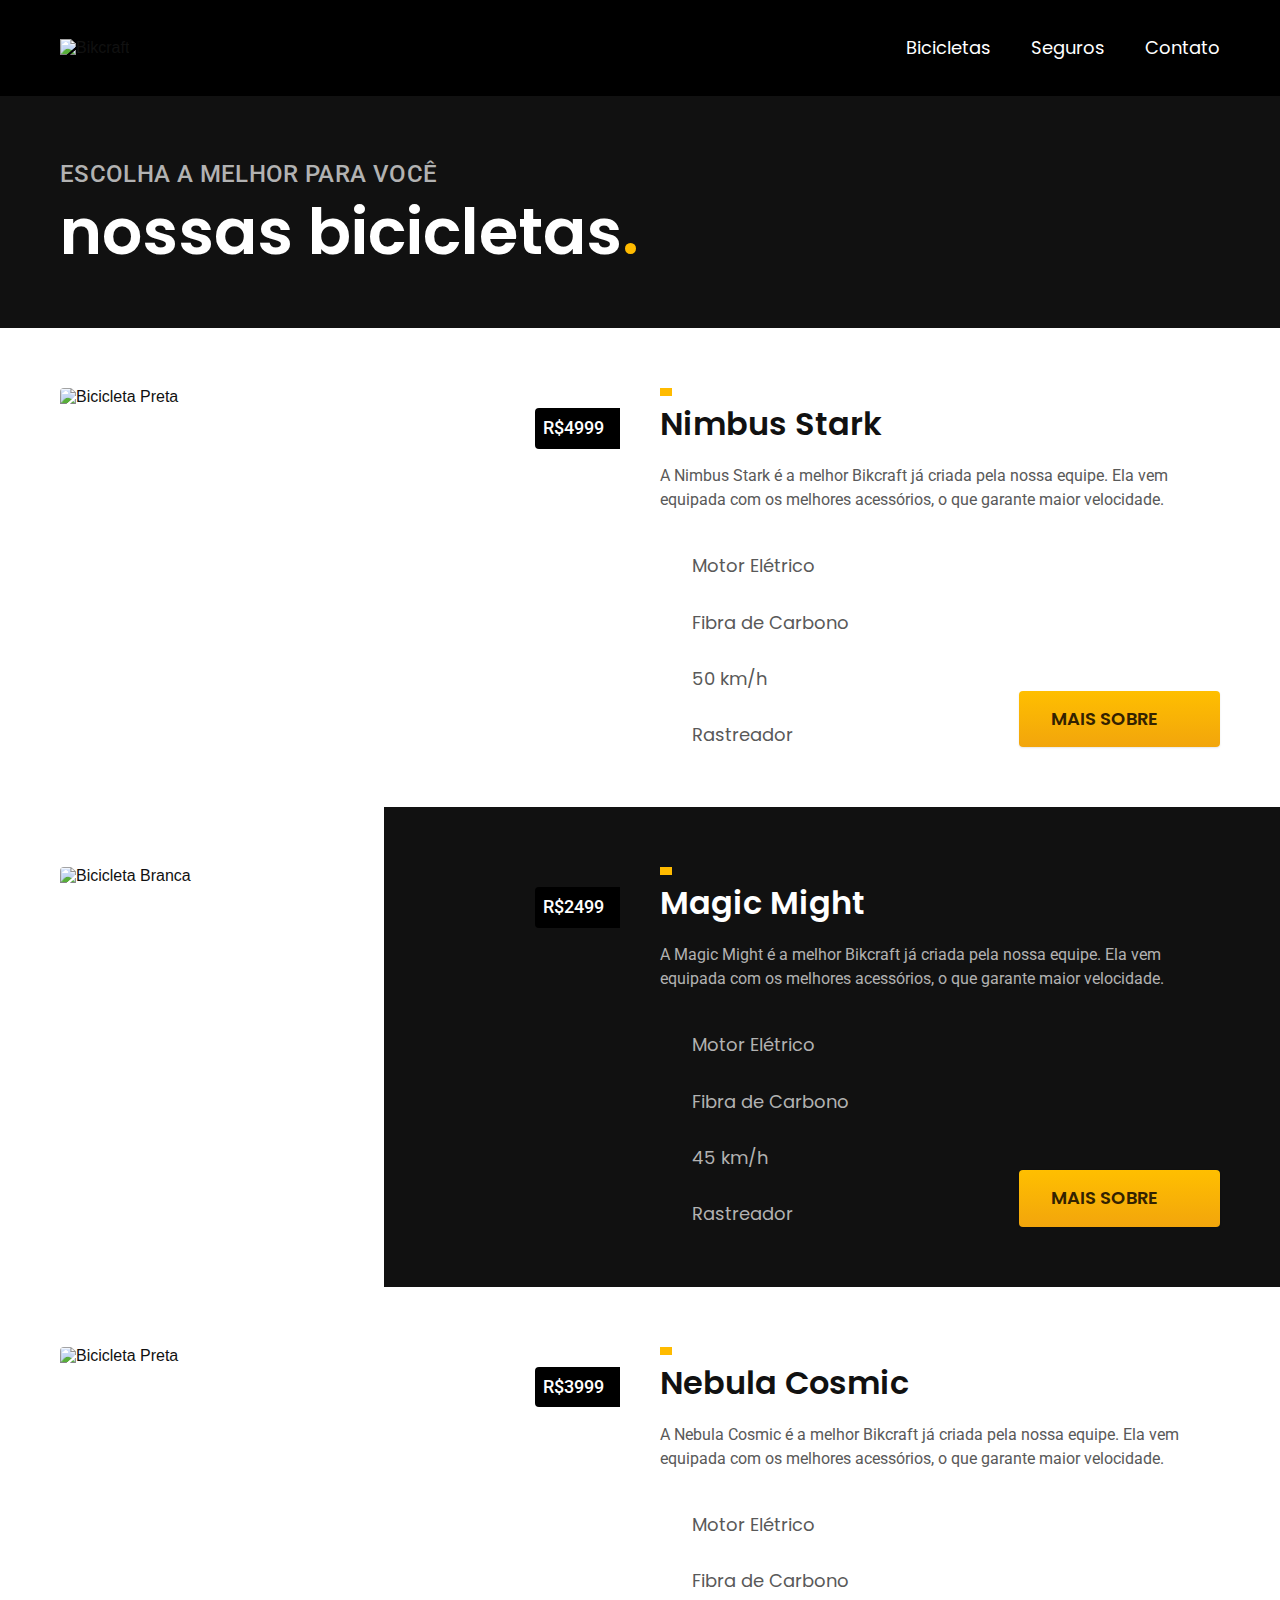
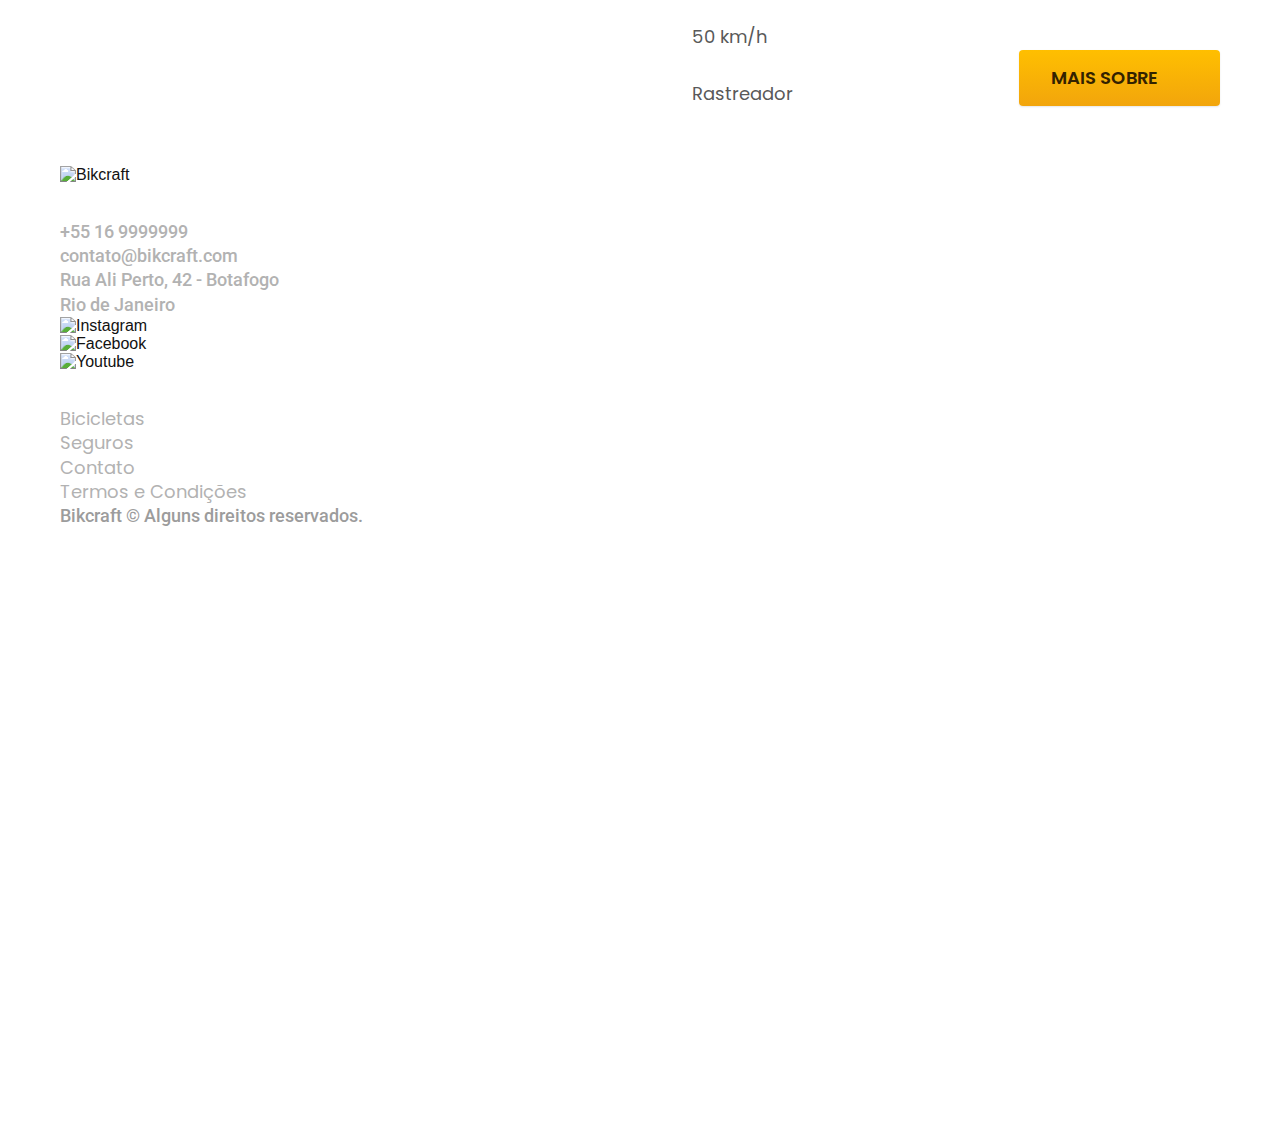
==== bicicletas.html @ 028dbe0a "adicionando  termos e condições e  página sobre as bicicletas" ====
<!DOCTYPE html>
<html lang="pt-br">

<head>
  <meta charset="UTF-8">
  <meta name="viewport" content="width=device-width, initial-scale=1.0">

  <title>Bicicletas | Bikcraft </title>
  <meta name="description" content="Bicicletas.">

  <link rel="stylesheet" href="./css/style.css">

  <link rel="preconnect" href="https://fonts.googleapis.com">
  <link rel="preconnect" href="https://fonts.gstatic.com" crossorigin>
  <link
    href="https://fonts.googleapis.com/css2?family=Merriweather:ital,wght@1,900&family=Poppins:wght@400;600&family=Roboto:wght@500&display=swap"
    rel="stylesheet">
</head>

<body id="bicicletas">
  <header class="header-bg">
    <div class="header container">
      <a href="./">
        <img src="./img/bikcraft.svg" alt="Bikcraft">
      </a>
      <nav aria-label="primaria">
        <ul class="header-menu font-1-m cor-0">
          <li><a href="./bicicletas.html">Bicicletas</a></li>
          <li><a href="./seguros.html">Seguros</a></li>
          <li><a href="./contatos.html">Contato</a></li>
        </ul>
      </nav>
    </div>
  </header>

  <main>
    <div class="titulo-bg">
      <div class="titulo container">
        <p class="font-2-l-b cor-5">Escolha a melhor para você</p>
        <h1 class="font-1-xxl cor-0">nossas bicicletas<span class="cor-p1">.</span></h1>
      </div>
    </div>

    <div class="bicicletas container">
      <div class="bicicletas-imagem">
        <img src="./img/bicicletas/nimbus.jpg" alt="Bicicleta Preta">
        <span class="font-2-m cor-0">R$4999</span>
      </div>
      <div class="bicicletas-conteudo">
        <h2 class="font-1-xl">Nimbus Stark</h2>
        <p class="font-2-s cor-8">A Nimbus Stark é a melhor Bikcraft já criada pela nossa equipe. Ela vem equipada com
          os melhores acessórios, o que garante maior velocidade.</p>
        <ul class="font-1-m cor-8">
          <li>
            <img src="img/icones/eletrica.svg" alt="">Motor Elétrico
          </li>
          <li>
            <img src="img/icones/carbono.svg" alt="">Fibra de Carbono
          </li>
          <li>
            <img src="img/icones/velocidade.svg" alt="">50 km/h
          </li>
          <li>
            <img src="img/icones/rastreador.svg" alt="">Rastreador
          </li>
        </ul>
        <a class="botao seta" href="./bicicletas/nimbus.html">Mais Sobre</a>
      </div>
    </div>

    <div class="bicicletas-bg">
      <div class="bicicletas container">
        <div class="bicicletas-imagem">
          <img src="./img/bicicletas/magic.jpg" alt="Bicicleta Branca">
          <span class="font-2-m cor-0">R$2499</span>
        </div>
        <div class="bicicletas-conteudo">
          <h2 class="font-1-xl cor-0">Magic Might</h2>
          <p class="font-2-s cor-5">A Magic Might é a melhor Bikcraft já criada pela nossa equipe. Ela vem equipada com
            os melhores acessórios, o que garante maior velocidade.</p>
          <ul class="font-1-m cor-5">
            <li>
              <img src="img/icones/eletrica.svg" alt="">Motor Elétrico
            </li>
            <li>
              <img src="img/icones/carbono.svg" alt="">Fibra de Carbono
            </li>
            <li>
              <img src="img/icones/velocidade.svg" alt="">45 km/h
            </li>
            <li>
              <img src="img/icones/rastreador.svg" alt="">Rastreador
            </li>
          </ul>
          <a class="botao seta" href="./bicicletas/magic.html">Mais Sobre</a>
        </div>
      </div>
    </div>

    <div class="bicicletas container">
      <div class="bicicletas-imagem">
        <img src="./img/bicicletas/nebula.jpg" alt="Bicicleta Preta">
        <span class="font-2-m cor-0">R$3999</span>
      </div>
      <div class="bicicletas-conteudo">
        <h2 class="font-1-xl">Nebula Cosmic</h2>
        <p class="font-2-s cor-8">A Nebula Cosmic é a melhor Bikcraft já criada pela nossa equipe. Ela vem equipada com
          os melhores acessórios, o que garante maior velocidade.</p>
        <ul class="font-1-m cor-8">
          <li>
            <img src="img/icones/eletrica.svg" alt="">Motor Elétrico
          </li>
          <li>
            <img src="img/icones/carbono.svg" alt="">Fibra de Carbono
          </li>
          <li>
            <img src="img/icones/velocidade.svg" alt="">50 km/h
          </li>
          <li>
            <img src="img/icones/rastreador.svg" alt="">Rastreador
          </li>
        </ul>
        <a class="botao seta" href="./bicicletas/nebula.html">Mais Sobre</a>
      </div>
    </div>
  </main>

  <footer class="footer-bg">
    <div class="footer container">
      <img src="./img/bikcraft.svg" alt="Bikcraft">

      <div class="footer-contato">
        <h3 class="font-2-l-b cor-0">Contato</h3>
        <ul class="font-2-m cor-5">
          <li><a href="tel:+5516999999999">+55 16 9999999</a></li>
          <li><a href="mailto:contato@bikcraft.com">contato@bikcraft.com</a></li>
          <li>Rua Ali Perto, 42 - Botafogo</li>
          <li>Rio de Janeiro</li>
        </ul>
        <div class="footer-redes">
          <a href="./">
            <img src="./img/redes/instagram.svg" alt="Instagram">
          </a>
          <a href="./">
            <img src="./img/redes/facebook.svg" alt="Facebook">
          </a>
          <a href="./">
            <img src="./img/redes/youtube.svg" alt="Youtube">
          </a>
        </div>
      </div>
      <div class="footer-informacoes">
        <h3 class="font-2-l-b cor-0">Informações</h3>
        <nav>
          <ul class="font-1-m cor-5">
            <li><a href="./bicicletas.html">Bicicletas</a></li>
            <li><a href="./seguros.html">Seguros</a></li>
            <li><a href="./contatos.html">Contato</a></li>
            <li><a href="./termos.html">Termos e Condições</a></li>
          </ul>
        </nav>
      </div>
      <p class="footer-copy font-2-m cor-6">Bikcraft © Alguns direitos reservados.</p>
    </div>
  </footer>
</body>
---- css/style.css ----
@import "./global/global.css";
@import "./utilidades/tipografia.css";
@import "./utilidades/cores.css";

@import "./global/header.css";
@import "./global/footer.css";

/* Utilidades */
@import "./utilidades/componentes.css";

/* Home */
@import "./home/introducao.css";
@import "./home/tecnologia.css";
@import "./home/parceiros.css";
@import "./home/depoimento.css";

/* Bicicletas */
@import "./bicicletas/bicicletas-lista.css";


/* Seguros */
@import "./seguros/seguros.css";

/* Termos */
@import "./termos/termos.css";

/* Bicicletas */
@import "./bicicletas/bicicletas.css";
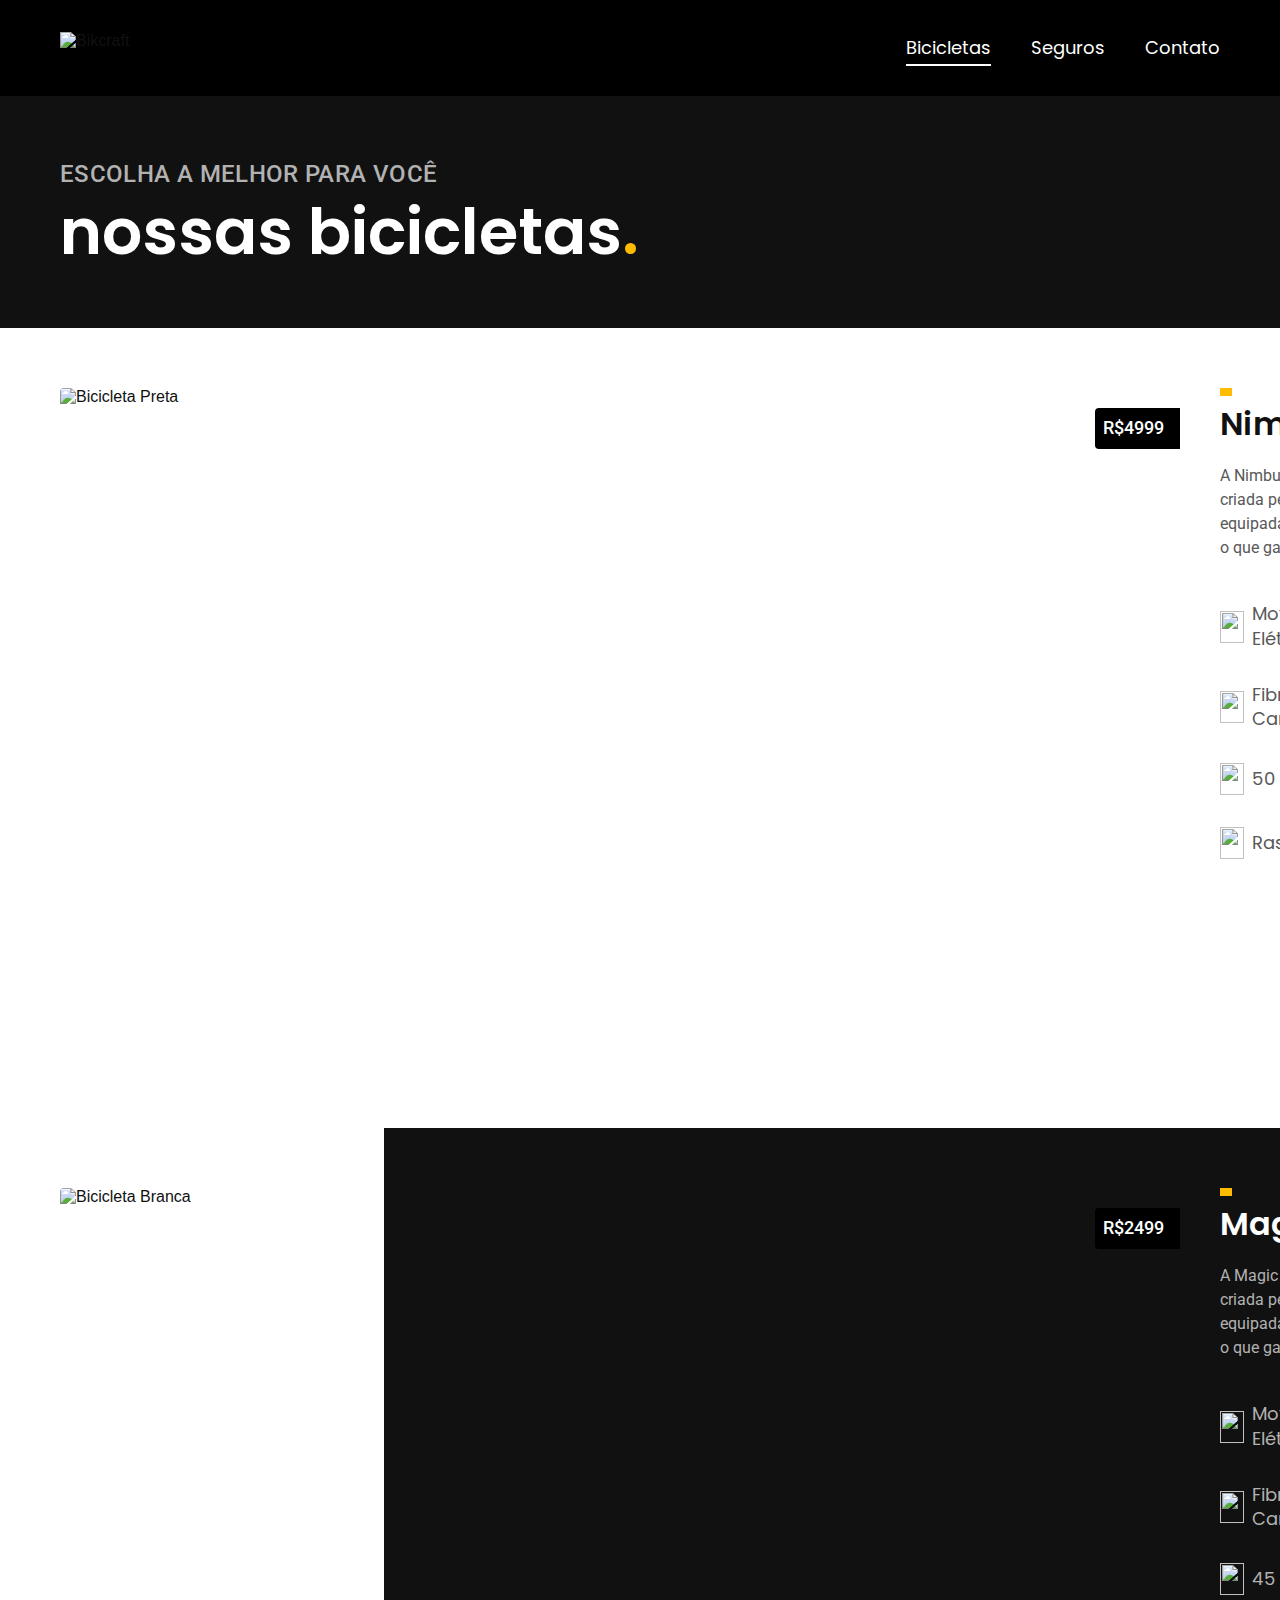
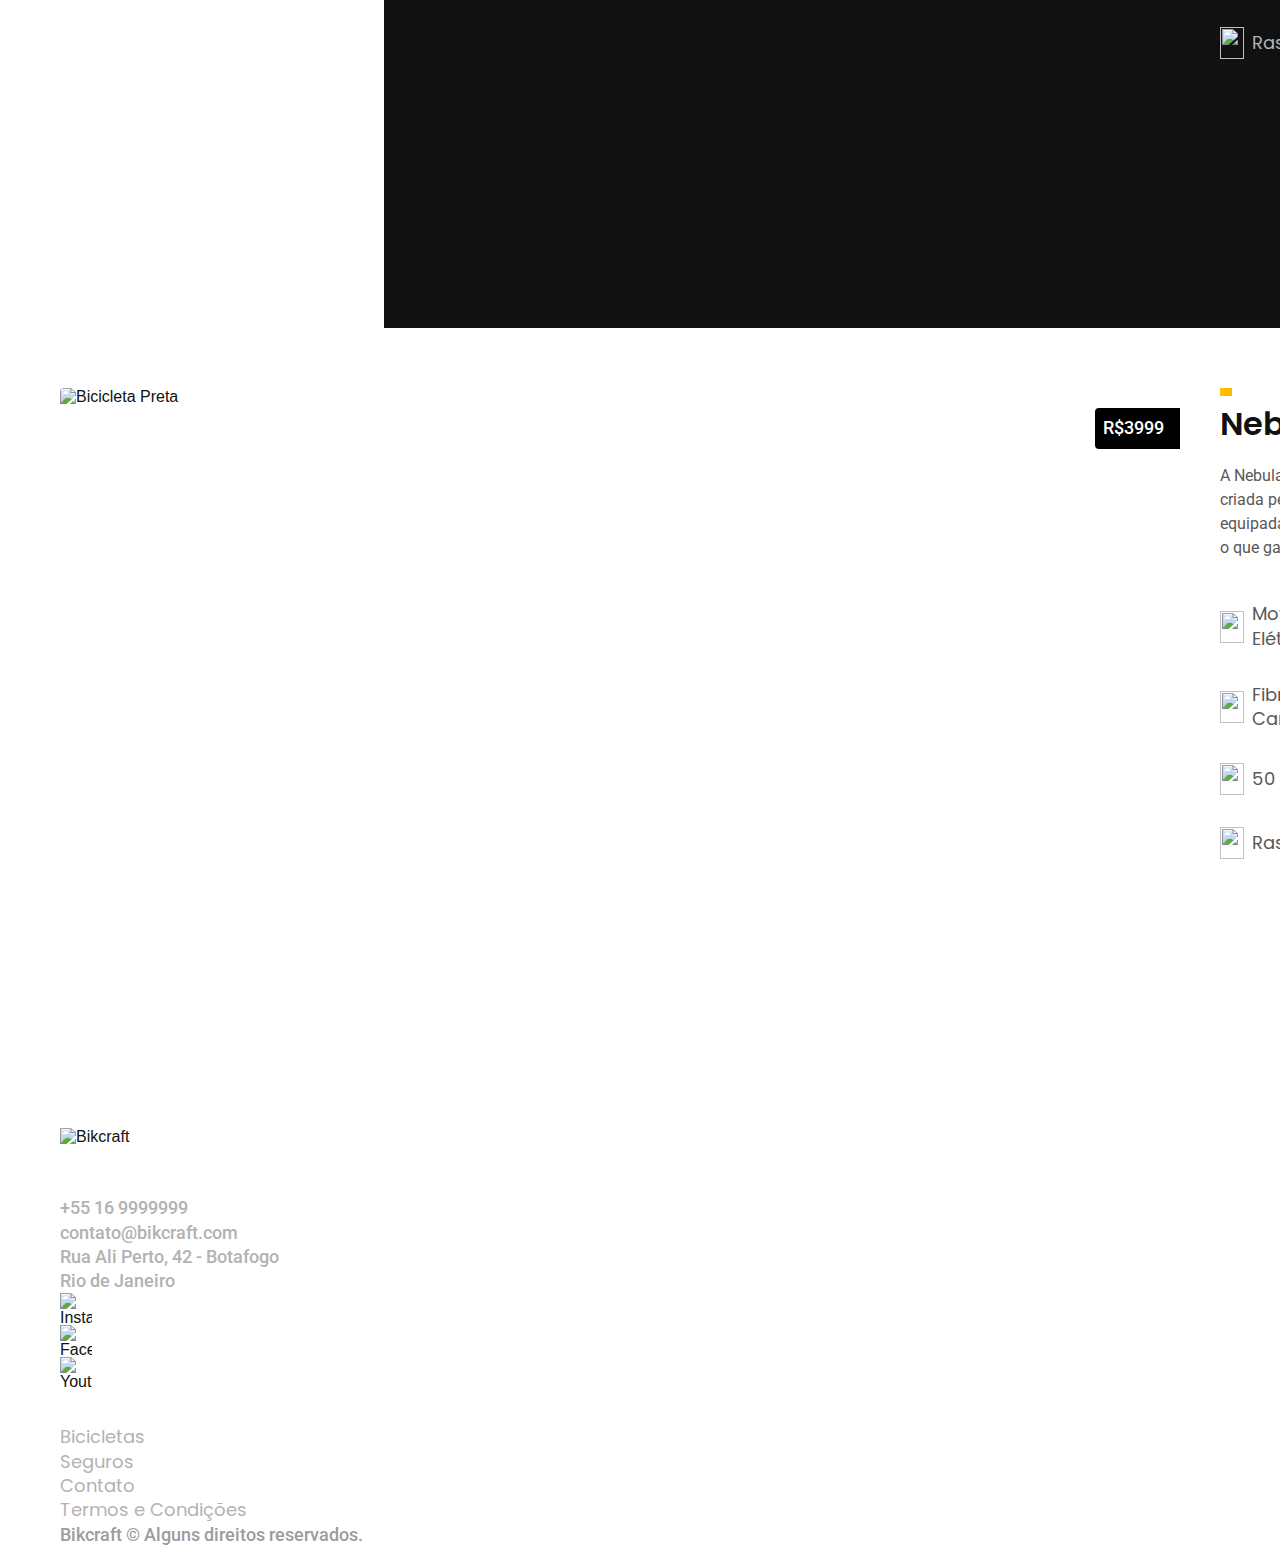
==== commit 200debe4: "adicionando JavaScript" ====
--- a/bicicletas.html
+++ b/bicicletas.html
@@ -8,26 +8,28 @@
   <title>Bicicletas | Bikcraft </title>
   <meta name="description" content="Bicicletas.">
 
-  <link rel="stylesheet" href="./css/style.css">
+  <link rel="preload" href="./css/style.css" as="style">
+    <link rel="stylesheet" href="./css/style.css">
 
   <link rel="preconnect" href="https://fonts.googleapis.com">
   <link rel="preconnect" href="https://fonts.gstatic.com" crossorigin>
   <link
     href="https://fonts.googleapis.com/css2?family=Merriweather:ital,wght@1,900&family=Poppins:wght@400;600&family=Roboto:wght@500&display=swap"
     rel="stylesheet">
+<script>document.documentElement.classList.add('js');</script>    
 </head>
 
 <body id="bicicletas">
   <header class="header-bg">
     <div class="header container">
       <a href="./">
-        <img src="./img/bikcraft.svg" alt="Bikcraft">
+        <img src="./img/bikcraft.svg" alt="Bikcraft" width="136" height="32">
       </a>
       <nav aria-label="primaria">
         <ul class="header-menu font-1-m cor-0">
           <li><a href="./bicicletas.html">Bicicletas</a></li>
           <li><a href="./seguros.html">Seguros</a></li>
-          <li><a href="./contatos.html">Contato</a></li>
+          <li><a href="./contato.html">Contato</a></li>
         </ul>
       </nav>
     </div>
@@ -43,7 +45,7 @@
 
     <div class="bicicletas container">
       <div class="bicicletas-imagem">
-        <img src="./img/bicicletas/nimbus.jpg" alt="Bicicleta Preta">
+        <img src="./img/bicicletas/nimbus.jpg" alt="Bicicleta Preta" width="1120" height="680">
         <span class="font-2-m cor-0">R$4999</span>
       </div>
       <div class="bicicletas-conteudo">
@@ -52,16 +54,16 @@
           os melhores acessórios, o que garante maior velocidade.</p>
         <ul class="font-1-m cor-8">
           <li>
-            <img src="img/icones/eletrica.svg" alt="">Motor Elétrico
+            <img src="img/icones/eletrica.svg" alt="" width="32" height="32">Motor Elétrico
           </li>
           <li>
-            <img src="img/icones/carbono.svg" alt="">Fibra de Carbono
+            <img src="img/icones/carbono.svg" alt="" width="32" height="32">Fibra de Carbono
           </li>
           <li>
-            <img src="img/icones/velocidade.svg" alt="">50 km/h
+            <img src="img/icones/velocidade.svg" alt="" width="32" height="32">50 km/h
           </li>
           <li>
-            <img src="img/icones/rastreador.svg" alt="">Rastreador
+            <img src="img/icones/rastreador.svg" alt="" width="32" height="32">Rastreador
           </li>
         </ul>
         <a class="botao seta" href="./bicicletas/nimbus.html">Mais Sobre</a>
@@ -71,7 +73,7 @@
     <div class="bicicletas-bg">
       <div class="bicicletas container">
         <div class="bicicletas-imagem">
-          <img src="./img/bicicletas/magic.jpg" alt="Bicicleta Branca">
+          <img src="./img/bicicletas/magic.jpg" alt="Bicicleta Branca" width="1120" height="680">
           <span class="font-2-m cor-0">R$2499</span>
         </div>
         <div class="bicicletas-conteudo">
@@ -80,16 +82,16 @@
             os melhores acessórios, o que garante maior velocidade.</p>
           <ul class="font-1-m cor-5">
             <li>
-              <img src="img/icones/eletrica.svg" alt="">Motor Elétrico
+              <img src="img/icones/eletrica.svg" alt=""  width="32" height="32">Motor Elétrico
             </li>
             <li>
-              <img src="img/icones/carbono.svg" alt="">Fibra de Carbono
+              <img src="img/icones/carbono.svg" alt=""  width="32" height="32">Fibra de Carbono
             </li>
             <li>
-              <img src="img/icones/velocidade.svg" alt="">45 km/h
+              <img src="img/icones/velocidade.svg" alt=""  width="32" height="32">45 km/h
             </li>
             <li>
-              <img src="img/icones/rastreador.svg" alt="">Rastreador
+              <img src="img/icones/rastreador.svg" alt=""  width="32" height="32">Rastreador
             </li>
           </ul>
           <a class="botao seta" href="./bicicletas/magic.html">Mais Sobre</a>
@@ -99,7 +101,7 @@
 
     <div class="bicicletas container">
       <div class="bicicletas-imagem">
-        <img src="./img/bicicletas/nebula.jpg" alt="Bicicleta Preta">
+        <img src="./img/bicicletas/nebula.jpg" alt="Bicicleta Preta" width="1120" height="680">
         <span class="font-2-m cor-0">R$3999</span>
       </div>
       <div class="bicicletas-conteudo">
@@ -108,16 +110,16 @@
           os melhores acessórios, o que garante maior velocidade.</p>
         <ul class="font-1-m cor-8">
           <li>
-            <img src="img/icones/eletrica.svg" alt="">Motor Elétrico
+            <img src="img/icones/eletrica.svg" alt="" width="32" height="32">Motor Elétrico
           </li>
           <li>
-            <img src="img/icones/carbono.svg" alt="">Fibra de Carbono
+            <img src="img/icones/carbono.svg" alt="" width="32" height="32">Fibra de Carbono
           </li>
           <li>
-            <img src="img/icones/velocidade.svg" alt="">50 km/h
+            <img src="img/icones/velocidade.svg" alt="" width="32" height="32">50 km/h
           </li>
           <li>
-            <img src="img/icones/rastreador.svg" alt="">Rastreador
+            <img src="img/icones/rastreador.svg" alt="" width="32" height="32">Rastreador
           </li>
         </ul>
         <a class="botao seta" href="./bicicletas/nebula.html">Mais Sobre</a>
@@ -127,7 +129,7 @@
 
   <footer class="footer-bg">
     <div class="footer container">
-      <img src="./img/bikcraft.svg" alt="Bikcraft">
+      <img src="./img/bikcraft.svg" alt="Bikcraft" width="136" height="32">
 
       <div class="footer-contato">
         <h3 class="font-2-l-b cor-0">Contato</h3>
@@ -139,13 +141,13 @@
         </ul>
         <div class="footer-redes">
           <a href="./">
-            <img src="./img/redes/instagram.svg" alt="Instagram">
+            <img src="./img/redes/instagram.svg" alt="Instagram" width="32" height="32">
           </a>
           <a href="./">
-            <img src="./img/redes/facebook.svg" alt="Facebook">
+            <img src="./img/redes/facebook.svg" alt="Facebook" width="32" height="32">
           </a>
           <a href="./">
-            <img src="./img/redes/youtube.svg" alt="Youtube">
+            <img src="./img/redes/youtube.svg" alt="Youtube" width="32" height="32">
           </a>
         </div>
       </div>
@@ -163,4 +165,5 @@
       <p class="footer-copy font-2-m cor-6">Bikcraft © Alguns direitos reservados.</p>
     </div>
   </footer>
+<script src="./js/script.js"></script>
 </body>--- a/css/style.css
+++ b/css/style.css
@@ -1,12 +1,14 @@
 @import "./global/global.css";
 @import "./utilidades/tipografia.css";
 @import "./utilidades/cores.css";
+@import "./utilidades/animacao.css";
 
 @import "./global/header.css";
 @import "./global/footer.css";
 
 /* Utilidades */
 @import "./utilidades/componentes.css";
+@import "./utilidades/formulario.css";
 
 /* Home */
 @import "./home/introducao.css";
@@ -16,16 +18,32 @@
 
 /* Bicicletas */
 @import "./bicicletas/bicicletas-lista.css";
+@import "./bicicletas/bicicletas.css";
+
+/* Bicicleta */
+@import "./bicicleta/bicicleta.css";
+@import "./bicicleta/seguro.css";
 
 
 /* Seguros */
 @import "./seguros/seguros.css";
+@import "./seguros/vantagens.css";
+@import "./seguros/perguntas.css";
+
+/* Contato */
+@import "./contato/contato.css";
+@import "./contato/lojas.css";
+
+/* Orçamento */
+@import "./orcamento/orcamento.css";
 
 /* Termos */
 @import "./termos/termos.css";
 
-/* Bicicletas */
-@import "./bicicletas/bicicletas.css";
 
 
 
+
+
+
+
--- a/css/style.css
+++ b/css/style.css
@@ -1,12 +1,14 @@
 @import "./global/global.css";
 @import "./utilidades/tipografia.css";
 @import "./utilidades/cores.css";
+@import "./utilidades/animacao.css";
 
 @import "./global/header.css";
 @import "./global/footer.css";
 
 /* Utilidades */
 @import "./utilidades/componentes.css";
+@import "./utilidades/formulario.css";
 
 /* Home */
 @import "./home/introducao.css";
@@ -16,16 +18,32 @@
 
 /* Bicicletas */
 @import "./bicicletas/bicicletas-lista.css";
+@import "./bicicletas/bicicletas.css";
+
+/* Bicicleta */
+@import "./bicicleta/bicicleta.css";
+@import "./bicicleta/seguro.css";
 
 
 /* Seguros */
 @import "./seguros/seguros.css";
+@import "./seguros/vantagens.css";
+@import "./seguros/perguntas.css";
+
+/* Contato */
+@import "./contato/contato.css";
+@import "./contato/lojas.css";
+
+/* Orçamento */
+@import "./orcamento/orcamento.css";
 
 /* Termos */
 @import "./termos/termos.css";
 
-/* Bicicletas */
-@import "./bicicletas/bicicletas.css";
 
 
 
+
+
+
+
